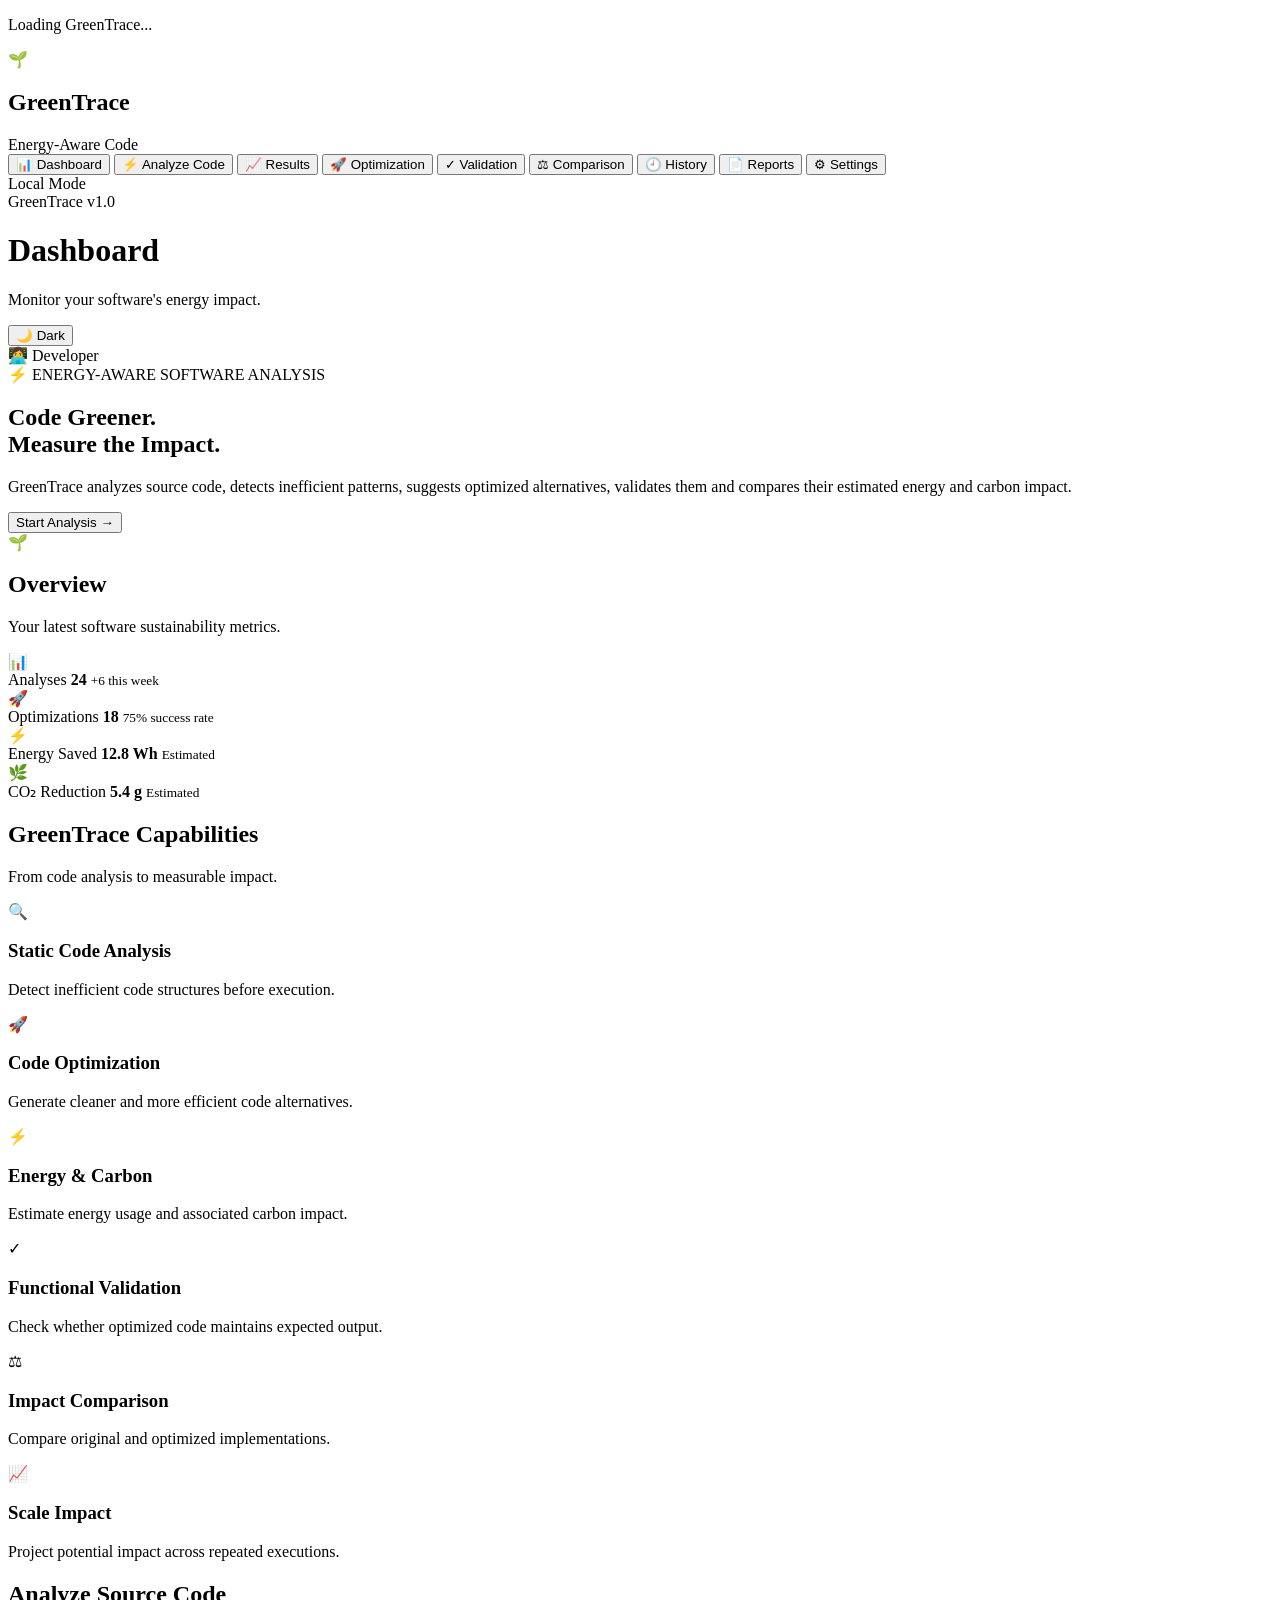
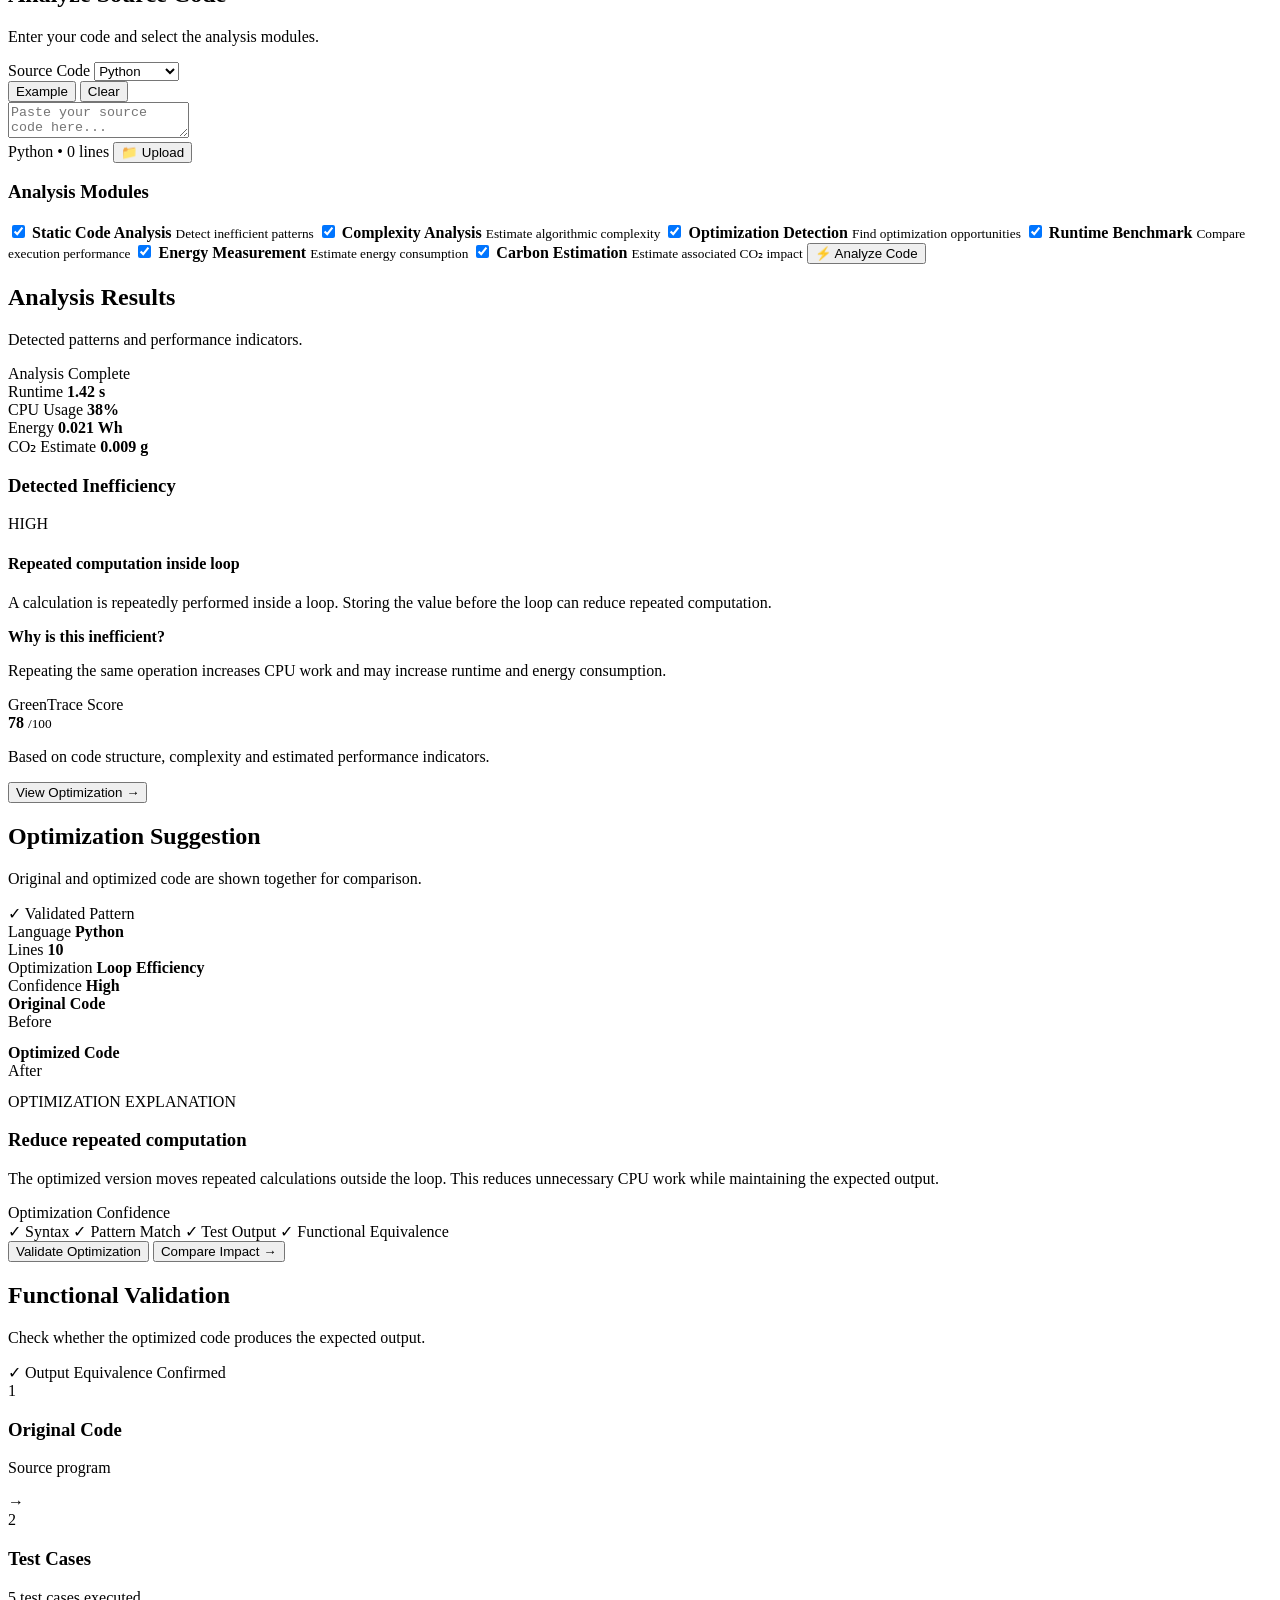
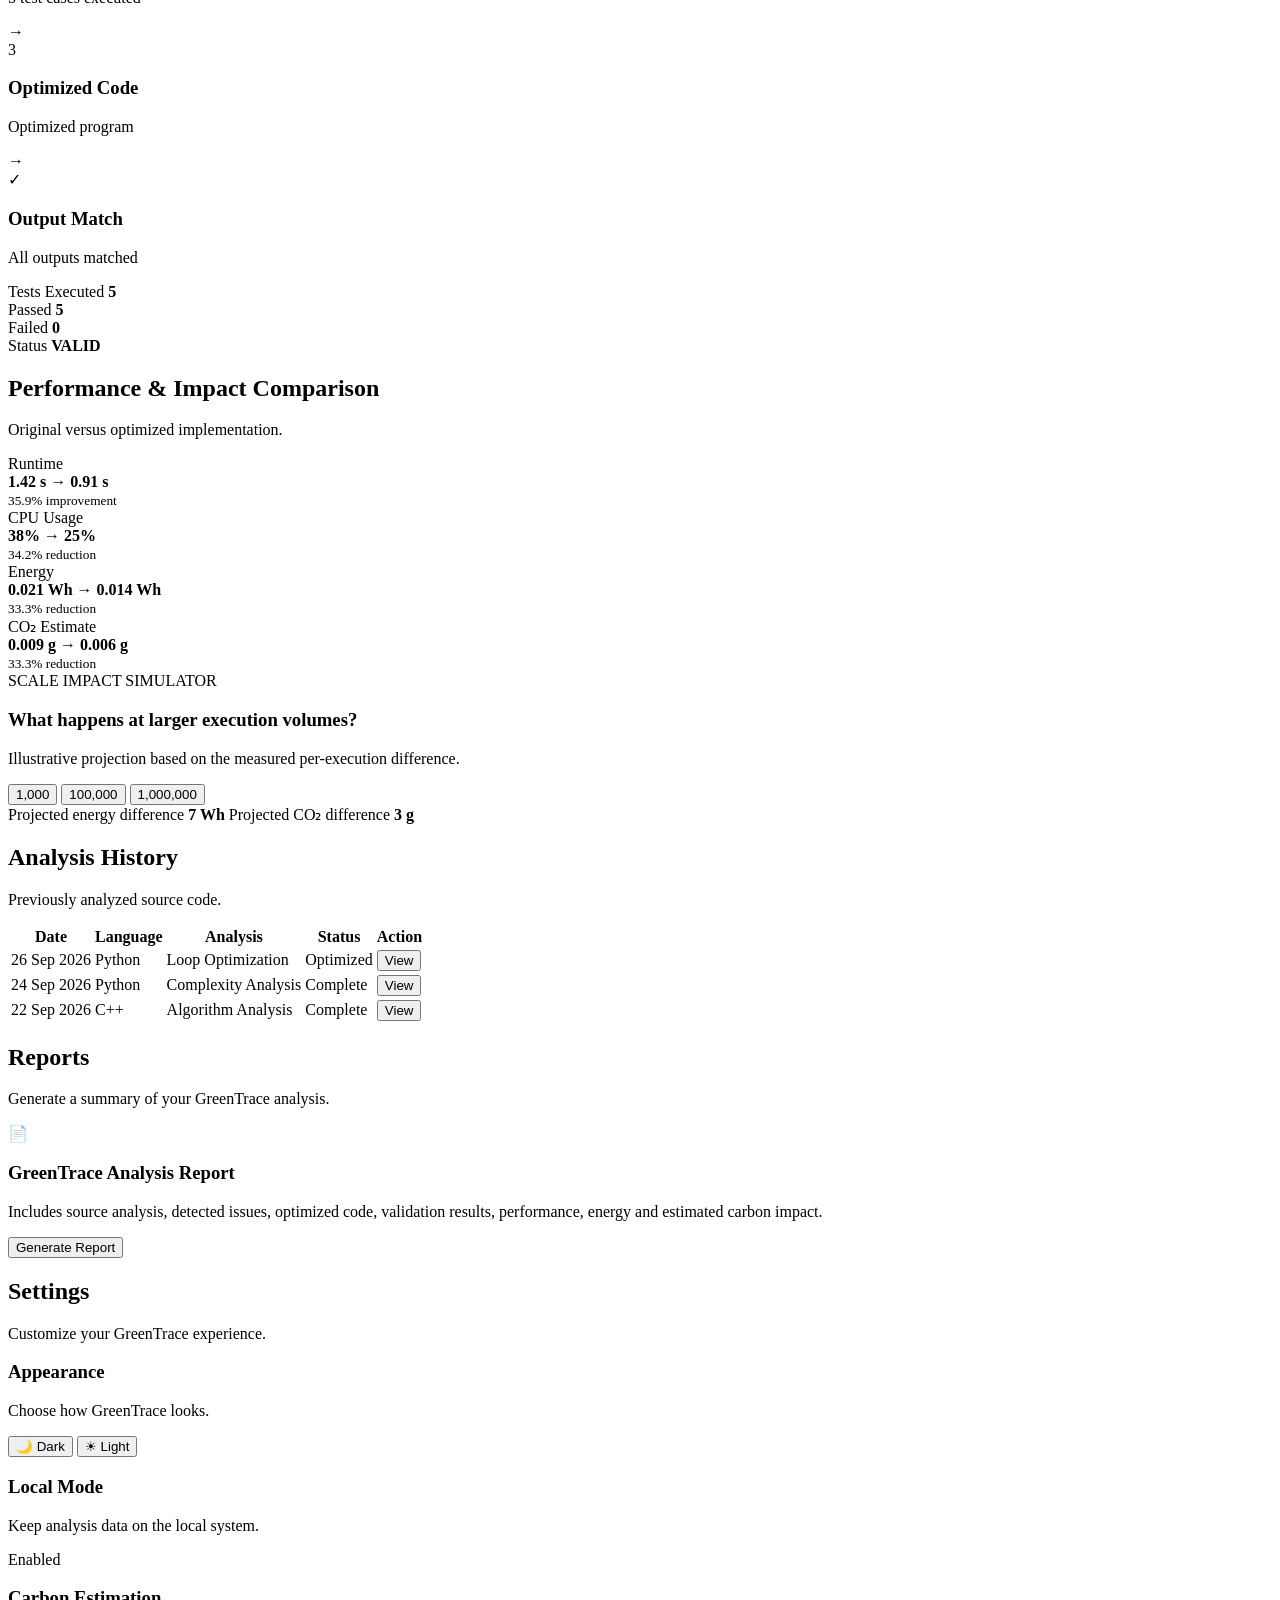
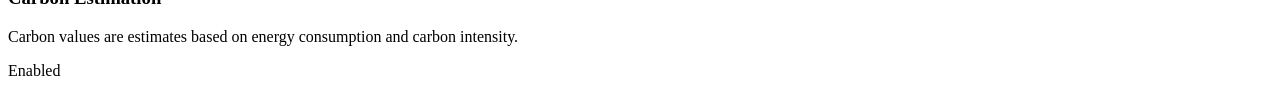
==== index.html @ aa43cb38 "Add files via upload" ====
<!DOCTYPE html>
<html lang="en">
<head>
    <meta charset="UTF-8">
    <meta name="viewport" content="width=device-width, initial-scale=1.0">

    <title>GreenTrace - Energy-Aware Code Optimization</title>

    <link rel="stylesheet" href="style.css">
</head>

<body>

<!-- =====================================================
     SPLASH SCREEN
===================================================== -->

<div id="splashScreen" class="splash-screen">

    <div class="splash-overlay"></div>

    <div class="splash-content">

        <div class="splash-loader"></div>

        <p class="splash-loading">
            Loading GreenTrace...
        </p>

    </div>

</div>


<!-- =====================================================
     MAIN APPLICATION
===================================================== -->

<div id="mainApp" class="main-app">


    <!-- =================================================
         SIDEBAR
    ================================================== -->

    <aside class="sidebar">

        <div class="brand">

            <div class="brand-icon">
                🌱
            </div>

            <div>
                <h2>GreenTrace</h2>
                <span>Energy-Aware Code</span>
            </div>

        </div>


        <nav class="sidebar-nav">

            <button class="nav-item active"
                    onclick="showPage('dashboard', this)">

                <span>📊</span>
                <span>Dashboard</span>

            </button>


            <button class="nav-item"
                    onclick="showPage('analyze', this)">

                <span>⚡</span>
                <span>Analyze Code</span>

            </button>


            <button class="nav-item"
                    onclick="showPage('results', this)">

                <span>📈</span>
                <span>Results</span>

            </button>


            <button class="nav-item"
                    onclick="showPage('optimization', this)">

                <span>🚀</span>
                <span>Optimization</span>

            </button>


            <button class="nav-item"
                    onclick="showPage('validation', this)">

                <span>✓</span>
                <span>Validation</span>

            </button>


            <button class="nav-item"
                    onclick="showPage('comparison', this)">

                <span>⚖</span>
                <span>Comparison</span>

            </button>


            <button class="nav-item"
                    onclick="showPage('history', this)">

                <span>🕘</span>
                <span>History</span>

            </button>


            <button class="nav-item"
                    onclick="showPage('reports', this)">

                <span>📄</span>
                <span>Reports</span>

            </button>


            <button class="nav-item"
                    onclick="showPage('settings', this)">

                <span>⚙</span>
                <span>Settings</span>

            </button>

        </nav>


        <div class="sidebar-bottom">

            <div class="local-mode">
                <span class="status-dot"></span>
                Local Mode
            </div>

            <div class="version">
                GreenTrace v1.0
            </div>

        </div>

    </aside>



    <!-- =================================================
         MAIN CONTENT
    ================================================== -->

    <main class="main-content">


        <!-- TOP BAR -->

        <header class="topbar">

            <div>

                <h1 id="pageTitle">
                    Dashboard
                </h1>

                <p id="pageSubtitle">
                    Monitor your software's energy impact.
                </p>

            </div>


            <div class="topbar-actions">

                <button class="theme-button"
                        onclick="toggleTheme()"
                        id="themeButton">

                    🌙 Dark

                </button>


                <div class="user-badge">
                    👩‍💻 Developer
                </div>

            </div>

        </header>



        <!-- =================================================
             DASHBOARD
        ================================================== -->

        <section id="dashboard" class="page active-page">

            <div class="hero-card">

                <div>

                    <span class="hero-tag">
                        ⚡ ENERGY-AWARE SOFTWARE ANALYSIS
                    </span>

                    <h2>
                        Code Greener.<br>
                        Measure the Impact.
                    </h2>

                    <p>
                        GreenTrace analyzes source code, detects inefficient
                        patterns, suggests optimized alternatives, validates
                        them and compares their estimated energy and carbon impact.
                    </p>

                    <button class="primary-button"
                            onclick="showPageByName('analyze')">

                        Start Analysis →

                    </button>

                </div>


                <div class="hero-symbol">
                    🌱
                </div>

            </div>



            <!-- METRICS -->

            <div class="section-heading">

                <div>
                    <h2>Overview</h2>
                    <p>Your latest software sustainability metrics.</p>
                </div>

            </div>


            <div class="metric-grid">

                <div class="metric-card">

                    <div class="metric-icon">📊</div>

                    <span>Analyses</span>

                    <strong>24</strong>

                    <small>+6 this week</small>

                </div>


                <div class="metric-card">

                    <div class="metric-icon">🚀</div>

                    <span>Optimizations</span>

                    <strong>18</strong>

                    <small>75% success rate</small>

                </div>


                <div class="metric-card">

                    <div class="metric-icon">⚡</div>

                    <span>Energy Saved</span>

                    <strong>12.8 Wh</strong>

                    <small>Estimated</small>

                </div>


                <div class="metric-card">

                    <div class="metric-icon">🌿</div>

                    <span>CO₂ Reduction</span>

                    <strong>5.4 g</strong>

                    <small>Estimated</small>

                </div>

            </div>



            <!-- FEATURE CARDS -->

            <div class="section-heading">

                <div>
                    <h2>GreenTrace Capabilities</h2>
                    <p>From code analysis to measurable impact.</p>
                </div>

            </div>


            <div class="feature-grid">

                <div class="feature-card"
                     onclick="showPageByName('analyze')">

                    <div class="feature-icon">🔍</div>

                    <h3>Static Code Analysis</h3>

                    <p>
                        Detect inefficient code structures before execution.
                    </p>

                </div>


                <div class="feature-card">

                    <div class="feature-icon">🚀</div>

                    <h3>Code Optimization</h3>

                    <p>
                        Generate cleaner and more efficient code alternatives.
                    </p>

                </div>


                <div class="feature-card">

                    <div class="feature-icon">⚡</div>

                    <h3>Energy & Carbon</h3>

                    <p>
                        Estimate energy usage and associated carbon impact.
                    </p>

                </div>


                <div class="feature-card">

                    <div class="feature-icon">✓</div>

                    <h3>Functional Validation</h3>

                    <p>
                        Check whether optimized code maintains expected output.
                    </p>

                </div>


                <div class="feature-card">

                    <div class="feature-icon">⚖</div>

                    <h3>Impact Comparison</h3>

                    <p>
                        Compare original and optimized implementations.
                    </p>

                </div>


                <div class="feature-card">

                    <div class="feature-icon">📈</div>

                    <h3>Scale Impact</h3>

                    <p>
                        Project potential impact across repeated executions.
                    </p>

                </div>

            </div>

        </section>



        <!-- =================================================
             ANALYZE CODE
        ================================================== -->

        <section id="analyze" class="page">

            <div class="page-header">

                <div>

                    <h2>Analyze Source Code</h2>

                    <p>
                        Enter your code and select the analysis modules.
                    </p>

                </div>

            </div>


            <div class="analysis-layout">

                <div class="editor-card">

                    <div class="editor-header">

                        <div>

                            <span>Source Code</span>

                            <select id="languageSelect"
                                    onchange="changeLanguage()">

                                <option value="python">
                                    Python
                                </option>

                                <option value="cpp">
                                    C++
                                </option>

                                <option value="javascript">
                                    JavaScript
                                </option>

                            </select>

                        </div>


                        <div class="editor-actions">

                            <button onclick="loadExampleCode()">
                                Example
                            </button>

                            <button onclick="clearEditor()">
                                Clear
                            </button>

                        </div>

                    </div>


                    <textarea id="codeInput"
                              spellcheck="false"
                              placeholder="Paste your source code here..."></textarea>


                    <div class="editor-footer">

                        <span id="codeInfo">
                            Python • 0 lines
                        </span>

                        <button onclick="uploadCode()">
                            📁 Upload
                        </button>

                        <input type="file"
                               id="codeFile"
                               hidden
                               accept=".py,.cpp,.js,.txt"
                               onchange="handleFileUpload(event)">

                    </div>

                </div>



                <!-- ANALYSIS OPTIONS -->

                <div class="options-card">

                    <h3>Analysis Modules</h3>

                    <label class="check-row">

                        <input type="checkbox"
                               checked
                               id="staticCheck">

                        <span>
                            <strong>Static Code Analysis</strong>
                            <small>Detect inefficient patterns</small>
                        </span>

                    </label>


                    <label class="check-row">

                        <input type="checkbox"
                               checked
                               id="complexityCheck">

                        <span>
                            <strong>Complexity Analysis</strong>
                            <small>Estimate algorithmic complexity</small>
                        </span>

                    </label>


                    <label class="check-row">

                        <input type="checkbox"
                               checked
                               id="optimizationCheck">

                        <span>
                            <strong>Optimization Detection</strong>
                            <small>Find optimization opportunities</small>
                        </span>

                    </label>


                    <label class="check-row">

                        <input type="checkbox"
                               checked
                               id="benchmarkCheck">

                        <span>
                            <strong>Runtime Benchmark</strong>
                            <small>Compare execution performance</small>
                        </span>

                    </label>


                    <label class="check-row">

                        <input type="checkbox"
                               checked
                               id="energyCheck">

                        <span>
                            <strong>Energy Measurement</strong>
                            <small>Estimate energy consumption</small>
                        </span>

                    </label>


                    <label class="check-row">

                        <input type="checkbox"
                               checked
                               id="carbonCheck">

                        <span>
                            <strong>Carbon Estimation</strong>
                            <small>Estimate associated CO₂ impact</small>
                        </span>

                    </label>


                    <button class="analyze-button"
                            onclick="runAnalysis()">

                        ⚡ Analyze Code

                    </button>

                </div>

            </div>

        </section>



        <!-- =================================================
             RESULTS
        ================================================== -->

        <section id="results" class="page">

            <div class="page-header">

                <div>

                    <h2>Analysis Results</h2>

                    <p>
                        Detected patterns and performance indicators.
                    </p>

                </div>

                <span class="success-badge">
                    Analysis Complete
                </span>

            </div>


            <div class="result-metrics">

                <div class="result-card">
                    <span>Runtime</span>
                    <strong id="runtimeResult">1.42 s</strong>
                </div>

                <div class="result-card">
                    <span>CPU Usage</span>
                    <strong id="cpuResult">38%</strong>
                </div>

                <div class="result-card">
                    <span>Energy</span>
                    <strong id="energyResult">0.021 Wh</strong>
                </div>

                <div class="result-card">
                    <span>CO₂ Estimate</span>
                    <strong id="carbonResult">0.009 g</strong>
                </div>

            </div>


            <div class="result-grid">

                <div class="issue-card">

                    <div class="card-title">

                        <h3>Detected Inefficiency</h3>

                        <span class="severity high">
                            HIGH

                        </span>

                    </div>


                    <h4>Repeated computation inside loop</h4>

                    <p>
                        A calculation is repeatedly performed inside a loop.
                        Storing the value before the loop can reduce repeated
                        computation.
                    </p>


                    <div class="explanation">

                        <strong>Why is this inefficient?</strong>

                        <p>
                            Repeating the same operation increases CPU work
                            and may increase runtime and energy consumption.
                        </p>

                    </div>

                </div>



                <div class="score-card">

                    <span>GreenTrace Score</span>

                    <div class="score-circle">
                        <strong>78</strong>
                        <small>/100</small>
                    </div>

                    <p>
                        Based on code structure, complexity and estimated
                        performance indicators.
                    </p>

                </div>

            </div>


            <div class="button-row">

                <button class="primary-button"
                        onclick="showPageByName('optimization')">

                    View Optimization →

                </button>

            </div>

        </section>



        <!-- =================================================
             OPTIMIZATION
        ================================================== -->

        <section id="optimization" class="page">

            <div class="page-header">

                <div>

                    <h2>Optimization Suggestion</h2>

                    <p>
                        Original and optimized code are shown together for comparison.
                    </p>

                </div>

                <span class="validated-badge">
                    ✓ Validated Pattern
                </span>

            </div>


            <!-- CODE INFO -->

            <div class="code-info-bar">

                <div>

                    <span>Language</span>
                    <strong id="optimizationLanguage">
                        Python
                    </strong>

                </div>


                <div>

                    <span>Lines</span>
                    <strong id="originalLineCount">
                        10
                    </strong>

                </div>


                <div>

                    <span>Optimization</span>
                    <strong>
                        Loop Efficiency
                    </strong>

                </div>


                <div>

                    <span>Confidence</span>
                    <strong class="green-text">
                        High
                    </strong>

                </div>

            </div>



            <!-- SIDE BY SIDE CODE -->

            <div class="code-comparison">

                <!-- ORIGINAL -->

                <div class="code-panel">

                    <div class="code-panel-header">

                        <div>

                            <span class="code-dot original-dot"></span>

                            <strong>Original Code</strong>

                        </div>

                        <span class="code-label">
                            Before
                        </span>

                    </div>


                    <div class="code-wrapper">

                        <div class="line-numbers"
                             id="originalNumbers"></div>

                        <pre id="originalCode"
                             class="code-display"></pre>

                    </div>

                </div>



                <!-- OPTIMIZED -->

                <div class="code-panel optimized-panel">

                    <div class="code-panel-header">

                        <div>

                            <span class="code-dot optimized-dot"></span>

                            <strong>Optimized Code</strong>

                        </div>

                        <span class="code-label optimized-label">
                            After
                        </span>

                    </div>


                    <div class="code-wrapper">

                        <div class="line-numbers"
                             id="optimizedNumbers"></div>

                        <pre id="optimizedCode"
                             class="code-display"></pre>

                    </div>

                </div>

            </div>



            <!-- EXPLANATION -->

            <div class="optimization-explanation">

                <div>

                    <span class="small-label">
                        OPTIMIZATION EXPLANATION
                    </span>

                    <h3>
                        Reduce repeated computation
                    </h3>

                    <p>
                        The optimized version moves repeated calculations
                        outside the loop. This reduces unnecessary CPU work
                        while maintaining the expected output.
                    </p>

                </div>


                <div class="confidence-box">

                    <span>Optimization Confidence</span>

                    <div class="confidence-items">

                        <span>✓ Syntax</span>
                        <span>✓ Pattern Match</span>
                        <span>✓ Test Output</span>
                        <span>✓ Functional Equivalence</span>

                    </div>

                </div>

            </div>


            <div class="button-row">

                <button class="secondary-button"
                        onclick="showPageByName('validation')">

                    Validate Optimization

                </button>


                <button class="primary-button"
                        onclick="showPageByName('comparison')">

                    Compare Impact →

                </button>

            </div>

        </section>



        <!-- =================================================
             VALIDATION
        ================================================== -->

        <section id="validation" class="page">

            <div class="page-header">

                <div>

                    <h2>Functional Validation</h2>

                    <p>
                        Check whether the optimized code produces the expected output.
                    </p>

                </div>

                <span class="success-badge">
                    ✓ Output Equivalence Confirmed
                </span>

            </div>


            <div class="validation-flow">

                <div class="validation-step">

                    <div class="step-number">1</div>

                    <h3>Original Code</h3>

                    <p>
                        Source program
                    </p>

                </div>


                <div class="flow-arrow">→</div>


                <div class="validation-step">

                    <div class="step-number">2</div>

                    <h3>Test Cases</h3>

                    <p>
                        5 test cases executed
                    </p>

                </div>


                <div class="flow-arrow">→</div>


                <div class="validation-step">

                    <div class="step-number">3</div>

                    <h3>Optimized Code</h3>

                    <p>
                        Optimized program
                    </p>

                </div>


                <div class="flow-arrow">→</div>


                <div class="validation-step success-step">

                    <div class="step-number">✓</div>

                    <h3>Output Match</h3>

                    <p>
                        All outputs matched
                    </p>

                </div>

            </div>


            <div class="validation-summary">

                <div>
                    <span>Tests Executed</span>
                    <strong>5</strong>
                </div>

                <div>
                    <span>Passed</span>
                    <strong class="green-text">5</strong>
                </div>

                <div>
                    <span>Failed</span>
                    <strong>0</strong>
                </div>

                <div>
                    <span>Status</span>
                    <strong class="green-text">VALID</strong>
                </div>

            </div>

        </section>



        <!-- =================================================
             COMPARISON
        ================================================== -->

        <section id="comparison" class="page">

            <div class="page-header">

                <div>

                    <h2>Performance & Impact Comparison</h2>

                    <p>
                        Original versus optimized implementation.
                    </p>

                </div>

            </div>


            <div class="comparison-grid">

                <div class="comparison-card">

                    <span>Runtime</span>

                    <div class="comparison-values">

                        <strong>1.42 s</strong>

                        <span>→</span>

                        <strong class="green-text">
                            0.91 s
                        </strong>

                    </div>

                    <small>
                        35.9% improvement
                    </small>

                </div>


                <div class="comparison-card">

                    <span>CPU Usage</span>

                    <div class="comparison-values">

                        <strong>38%</strong>

                        <span>→</span>

                        <strong class="green-text">
                            25%
                        </strong>

                    </div>

                    <small>
                        34.2% reduction
                    </small>

                </div>


                <div class="comparison-card">

                    <span>Energy</span>

                    <div class="comparison-values">

                        <strong>0.021 Wh</strong>

                        <span>→</span>

                        <strong class="green-text">
                            0.014 Wh
                        </strong>

                    </div>

                    <small>
                        33.3% reduction
                    </small>

                </div>


                <div class="comparison-card">

                    <span>CO₂ Estimate</span>

                    <div class="comparison-values">

                        <strong>0.009 g</strong>

                        <span>→</span>

                        <strong class="green-text">
                            0.006 g
                        </strong>

                    </div>

                    <small>
                        33.3% reduction
                    </small>

                </div>

            </div>



            <!-- SCALE IMPACT -->

            <div class="scale-card">

                <div>

                    <span class="small-label">
                        SCALE IMPACT SIMULATOR
                    </span>

                    <h3>
                        What happens at larger execution volumes?
                    </h3>

                    <p>
                        Illustrative projection based on the measured
                        per-execution difference.
                    </p>

                </div>


                <div class="scale-options">

                    <button onclick="updateScale(1000)">
                        1,000
                    </button>

                    <button onclick="updateScale(100000)">
                        100,000
                    </button>

                    <button onclick="updateScale(1000000)">
                        1,000,000
                    </button>

                </div>


                <div class="scale-result">

                    <span>
                        Projected energy difference
                    </span>

                    <strong id="scaleEnergy">
                        7 Wh
                    </strong>

                    <span>
                        Projected CO₂ difference
                    </span>

                    <strong id="scaleCarbon">
                        3 g
                    </strong>

                </div>

            </div>

        </section>



        <!-- =================================================
             HISTORY
        ================================================== -->

        <section id="history" class="page">

            <div class="page-header">

                <div>

                    <h2>Analysis History</h2>

                    <p>
                        Previously analyzed source code.
                    </p>

                </div>

            </div>


            <div class="table-card">

                <table>

                    <thead>

                        <tr>

                            <th>Date</th>
                            <th>Language</th>
                            <th>Analysis</th>
                            <th>Status</th>
                            <th>Action</th>

                        </tr>

                    </thead>


                    <tbody>

                        <tr>

                            <td>26 Sep 2026</td>
                            <td>Python</td>
                            <td>Loop Optimization</td>

                            <td>
                                <span class="table-status">
                                    Optimized
                                </span>
                            </td>

                            <td>
                                <button onclick="showPageByName('comparison')">
                                    View
                                </button>
                            </td>

                        </tr>


                        <tr>

                            <td>24 Sep 2026</td>
                            <td>Python</td>
                            <td>Complexity Analysis</td>

                            <td>
                                <span class="table-status">
                                    Complete
                                </span>
                            </td>

                            <td>
                                <button onclick="showPageByName('results')">
                                    View
                                </button>
                            </td>

                        </tr>


                        <tr>

                            <td>22 Sep 2026</td>
                            <td>C++</td>
                            <td>Algorithm Analysis</td>

                            <td>
                                <span class="table-status">
                                    Complete
                                </span>
                            </td>

                            <td>
                                <button onclick="showPageByName('results')">
                                    View
                                </button>
                            </td>

                        </tr>

                    </tbody>

                </table>

            </div>

        </section>



        <!-- =================================================
             REPORTS
        ================================================== -->

        <section id="reports" class="page">

            <div class="page-header">

                <div>

                    <h2>Reports</h2>

                    <p>
                        Generate a summary of your GreenTrace analysis.
                    </p>

                </div>

            </div>


            <div class="report-card">

                <div class="report-icon">
                    📄
                </div>

                <div>

                    <h3>
                        GreenTrace Analysis Report
                    </h3>

                    <p>
                        Includes source analysis, detected issues,
                        optimized code, validation results, performance,
                        energy and estimated carbon impact.
                    </p>

                </div>


                <button class="primary-button"
                        onclick="generateReport()">

                    Generate Report

                </button>

            </div>

        </section>



        <!-- =================================================
             SETTINGS
        ================================================== -->

        <section id="settings" class="page">

            <div class="page-header">

                <div>

                    <h2>Settings</h2>

                    <p>
                        Customize your GreenTrace experience.
                    </p>

                </div>

            </div>


            <div class="settings-card">

                <div class="setting-row">

                    <div>

                        <h3>Appearance</h3>

                        <p>
                            Choose how GreenTrace looks.
                        </p>

                    </div>


                    <div class="theme-selector">

                        <button id="darkModeButton"
                                onclick="setTheme('dark')">

                            🌙 Dark

                        </button>


                        <button id="lightModeButton"
                                onclick="setTheme('light')">

                            ☀ Light

                        </button>

                    </div>

                </div>


                <div class="setting-row">

                    <div>

                        <h3>Local Mode</h3>

                        <p>
                            Keep analysis data on the local system.
                        </p>

                    </div>

                    <span class="enabled-badge">
                        Enabled
                    </span>

                </div>


                <div class="setting-row">

                    <div>

                        <h3>Carbon Estimation</h3>

                        <p>
                            Carbon values are estimates based on energy
                            consumption and carbon intensity.
                        </p>

                    </div>

                    <span class="enabled-badge">
                        Enabled
                    </span>

                </div>

            </div>

        </section>


    </main>

</div>



<!-- =====================================================
     JAVASCRIPT
===================================================== -->

<script src="script.js"></script>

</body>
</html>
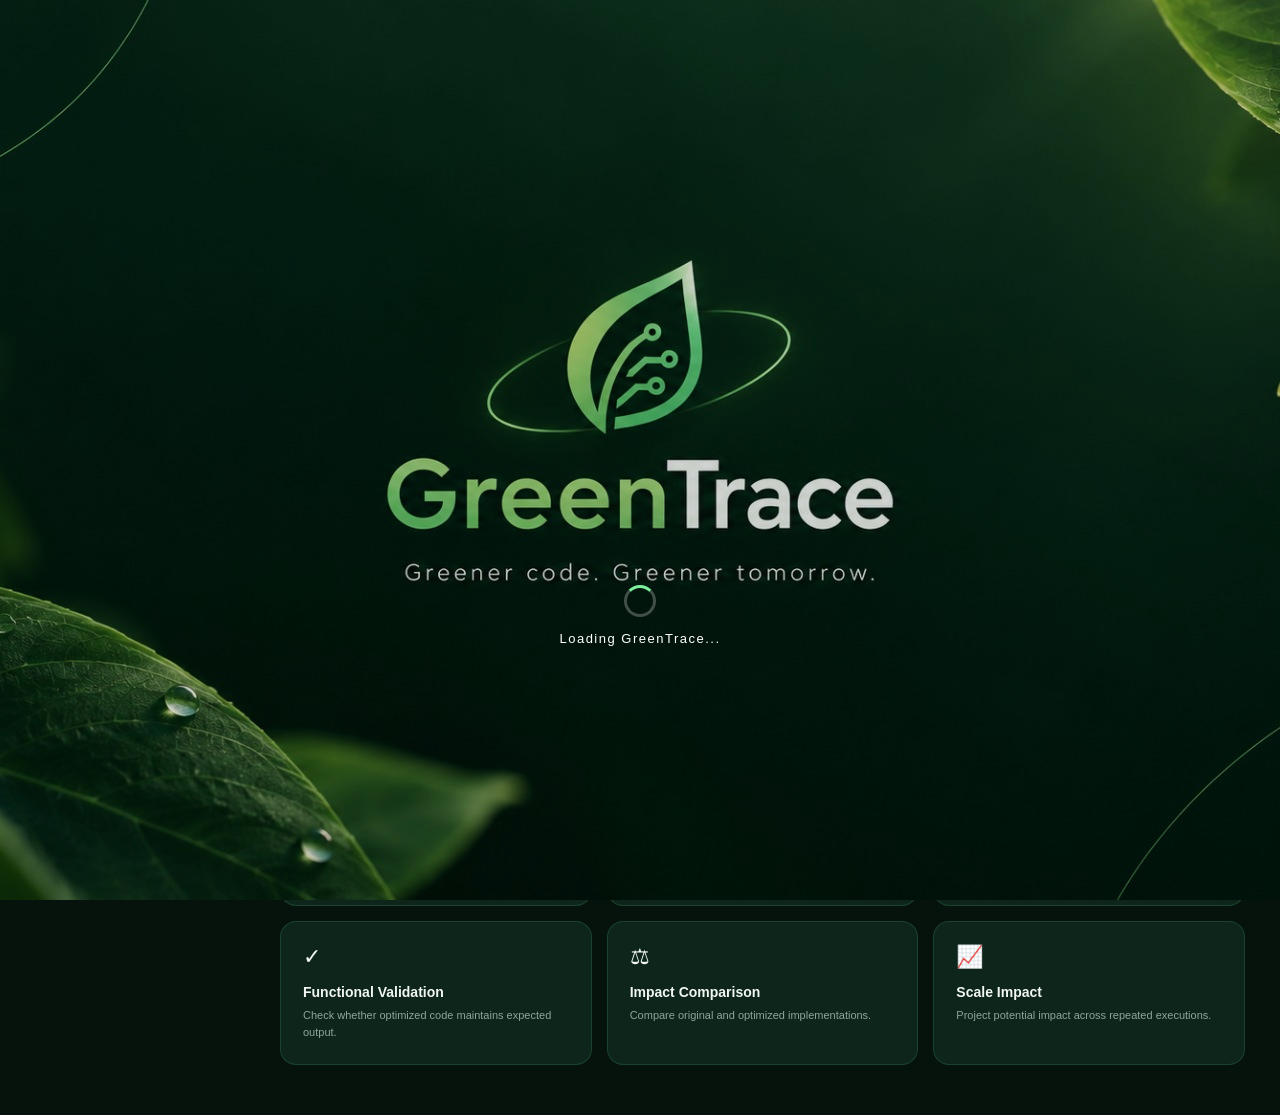
==== commit 5c2073ac: "Update print statement from 'Hello' to 'Goodbye'" ====
--- a/index.html
+++ b/index.html
@@ -264,54 +264,31 @@
             <div class="metric-grid">
 
                 <div class="metric-card">
-
                     <div class="metric-icon">📊</div>
-
                     <span>Analyses</span>
-
-                    <strong>24</strong>
-
-                    <small>+6 this week</small>
-
-                </div>
-
+                    <strong id="statAnalyses">0</strong>
+                    <small id="statAnalysesNote">No analyses yet</small>
+                </div>
 
                 <div class="metric-card">
-
                     <div class="metric-icon">🚀</div>
-
                     <span>Optimizations</span>
-
-                    <strong>18</strong>
-
-                    <small>75% success rate</small>
-
-                </div>
-
+                    <strong id="statOptimizations">0</strong>
+                    <small id="statOptNote">No optimizations yet</small>
+                </div>
 
                 <div class="metric-card">
-
                     <div class="metric-icon">⚡</div>
-
                     <span>Energy Saved</span>
-
-                    <strong>12.8 Wh</strong>
-
+                    <strong id="statEnergy">0 Wh</strong>
                     <small>Estimated</small>
-
-                </div>
-
+                </div>
 
                 <div class="metric-card">
-
                     <div class="metric-icon">🌿</div>
-
                     <span>CO₂ Reduction</span>
-
-                    <strong>5.4 g</strong>
-
+                    <strong id="statCarbon">0 g</strong>
                     <small>Estimated</small>
-
                 </div>
 
             </div>
@@ -485,6 +462,17 @@
                     <textarea id="codeInput"
                               spellcheck="false"
                               placeholder="Paste your source code here..."></textarea>
+
+
+                    <div class="test-box">
+                        <label for="testInput">
+                            Test cases
+                            <small>(optional, one Python expression per line, e.g. find_pairs([1, 2, 3], 4))</small>
+                        </label>
+                        <textarea id="testInput"
+                                  spellcheck="false"
+                                  placeholder="find_pairs([1, 2, 3, 4], 5)"></textarea>
+                    </div>
 
 
                     <div class="editor-footer">
@@ -643,22 +631,22 @@
 
                 <div class="result-card">
                     <span>Runtime</span>
-                    <strong id="runtimeResult">1.42 s</strong>
+                    <strong id="runtimeResult">—</strong>
                 </div>
 
                 <div class="result-card">
-                    <span>CPU Usage</span>
-                    <strong id="cpuResult">38%</strong>
+                    <span>CPU Time</span>
+                    <strong id="cpuResult">—</strong>
                 </div>
 
                 <div class="result-card">
                     <span>Energy</span>
-                    <strong id="energyResult">0.021 Wh</strong>
+                    <strong id="energyResult">—</strong>
                 </div>
 
                 <div class="result-card">
                     <span>CO₂ Estimate</span>
-                    <strong id="carbonResult">0.009 g</strong>
+                    <strong id="carbonResult">—</strong>
                 </div>
 
             </div>
@@ -669,39 +657,15 @@
                 <div class="issue-card">
 
                     <div class="card-title">
-
-                        <h3>Detected Inefficiency</h3>
-
-                        <span class="severity high">
-                            HIGH
-
-                        </span>
-
-                    </div>
-
-
-                    <h4>Repeated computation inside loop</h4>
-
-                    <p>
-                        A calculation is repeatedly performed inside a loop.
-                        Storing the value before the loop can reduce repeated
-                        computation.
-                    </p>
-
-
-                    <div class="explanation">
-
-                        <strong>Why is this inefficient?</strong>
-
-                        <p>
-                            Repeating the same operation increases CPU work
-                            and may increase runtime and energy consumption.
-                        </p>
-
-                    </div>
-
-                </div>
-
+                        <h3>Detected Inefficiencies</h3>
+                        <span class="severity none" id="severityTag">—</span>
+                    </div>
+
+                    <div id="issueList">
+                        <p class="empty-note">Run an analysis to see detected patterns.</p>
+                    </div>
+
+                </div>
 
 
                 <div class="score-card">
@@ -709,11 +673,11 @@
                     <span>GreenTrace Score</span>
 
                     <div class="score-circle">
-                        <strong>78</strong>
+                        <strong id="scoreValue">—</strong>
                         <small>/100</small>
                     </div>
 
-                    <p>
+                    <p id="scoreNote">
                         Based on code structure, complexity and estimated
                         performance indicators.
                     </p>
@@ -756,9 +720,7 @@
 
                 </div>
 
-                <span class="validated-badge">
-                    ✓ Validated Pattern
-                </span>
+                <span class="validated-badge" id="optBadge">Waiting for analysis</span>
 
             </div>
 
@@ -768,42 +730,23 @@
             <div class="code-info-bar">
 
                 <div>
-
                     <span>Language</span>
-                    <strong id="optimizationLanguage">
-                        Python
-                    </strong>
-
-                </div>
-
-
-                <div>
-
+                    <strong id="optimizationLanguage">Python</strong>
+                </div>
+
+                <div>
                     <span>Lines</span>
-                    <strong id="originalLineCount">
-                        10
-                    </strong>
-
-                </div>
-
-
-                <div>
-
+                    <strong id="originalLineCount">0</strong>
+                </div>
+
+                <div>
                     <span>Optimization</span>
-                    <strong>
-                        Loop Efficiency
-                    </strong>
-
-                </div>
-
-
-                <div>
-
+                    <strong id="optName">—</strong>
+                </div>
+
+                <div>
                     <span>Confidence</span>
-                    <strong class="green-text">
-                        High
-                    </strong>
-
+                    <strong class="green-text" id="optConfidence">—</strong>
                 </div>
 
             </div>
@@ -891,37 +834,21 @@
             <div class="optimization-explanation">
 
                 <div>
-
-                    <span class="small-label">
-                        OPTIMIZATION EXPLANATION
-                    </span>
-
-                    <h3>
-                        Reduce repeated computation
-                    </h3>
-
-                    <p>
-                        The optimized version moves repeated calculations
-                        outside the loop. This reduces unnecessary CPU work
-                        while maintaining the expected output.
-                    </p>
-
-                </div>
-
+                    <span class="small-label">OPTIMIZATION EXPLANATION</span>
+                    <h3 id="optTitle">No analysis yet</h3>
+                    <p id="optText">
+                        Run an analysis to see the suggested optimization and why it helps.
+                    </p>
+                </div>
 
                 <div class="confidence-box">
-
                     <span>Optimization Confidence</span>
-
                     <div class="confidence-items">
-
-                        <span>✓ Syntax</span>
-                        <span>✓ Pattern Match</span>
-                        <span>✓ Test Output</span>
-                        <span>✓ Functional Equivalence</span>
-
-                    </div>
-
+                        <span id="chkSyntax">– Syntax</span>
+                        <span id="chkPattern">– Pattern Match</span>
+                        <span id="chkTests">– Test Output</span>
+                        <span id="chkEquiv">– Functional Equivalence</span>
+                    </div>
                 </div>
 
             </div>
@@ -968,9 +895,7 @@
 
                 </div>
 
-                <span class="success-badge">
-                    ✓ Output Equivalence Confirmed
-                </span>
+                <span class="success-badge" id="valBadge">Waiting for analysis</span>
 
             </div>
 
@@ -978,63 +903,33 @@
             <div class="validation-flow">
 
                 <div class="validation-step">
-
                     <div class="step-number">1</div>
-
                     <h3>Original Code</h3>
-
-                    <p>
-                        Source program
-                    </p>
-
-                </div>
-
+                    <p>Source program</p>
+                </div>
 
                 <div class="flow-arrow">→</div>
 
-
                 <div class="validation-step">
-
                     <div class="step-number">2</div>
-
                     <h3>Test Cases</h3>
-
-                    <p>
-                        5 test cases executed
-                    </p>
-
-                </div>
-
+                    <p id="valTestsText">Not run yet</p>
+                </div>
 
                 <div class="flow-arrow">→</div>
 
-
                 <div class="validation-step">
-
                     <div class="step-number">3</div>
-
                     <h3>Optimized Code</h3>
-
-                    <p>
-                        Optimized program
-                    </p>
-
-                </div>
-
+                    <p>Optimized program</p>
+                </div>
 
                 <div class="flow-arrow">→</div>
 
-
-                <div class="validation-step success-step">
-
-                    <div class="step-number">✓</div>
-
+                <div class="validation-step" id="valMatchStep">
+                    <div class="step-number" id="valMatchIcon">?</div>
                     <h3>Output Match</h3>
-
-                    <p>
-                        All outputs matched
-                    </p>
-
+                    <p id="valMatchText">Waiting for analysis</p>
                 </div>
 
             </div>
@@ -1044,24 +939,41 @@
 
                 <div>
                     <span>Tests Executed</span>
-                    <strong>5</strong>
+                    <strong id="valTotal">—</strong>
                 </div>
 
                 <div>
                     <span>Passed</span>
-                    <strong class="green-text">5</strong>
+                    <strong class="green-text" id="valPassed">—</strong>
                 </div>
 
                 <div>
                     <span>Failed</span>
-                    <strong>0</strong>
+                    <strong id="valFailed">—</strong>
                 </div>
 
                 <div>
                     <span>Status</span>
-                    <strong class="green-text">VALID</strong>
-                </div>
-
+                    <strong id="valStatus">—</strong>
+                </div>
+
+            </div>
+
+
+            <div class="table-card validation-table">
+                <table>
+                    <thead>
+                        <tr>
+                            <th>Test</th>
+                            <th>Original output</th>
+                            <th>Optimized output</th>
+                            <th>Result</th>
+                        </tr>
+                    </thead>
+                    <tbody id="valRows">
+                        <tr><td colspan="4">Run an analysis to see test results.</td></tr>
+                    </tbody>
+                </table>
             </div>
 
         </section>
@@ -1096,43 +1008,27 @@
                     <span>Runtime</span>
 
                     <div class="comparison-values">
-
-                        <strong>1.42 s</strong>
-
+                        <strong id="cmpRuntimeOld">—</strong>
                         <span>→</span>
-
-                        <strong class="green-text">
-                            0.91 s
-                        </strong>
-
-                    </div>
-
-                    <small>
-                        35.9% improvement
-                    </small>
+                        <strong class="green-text" id="cmpRuntimeNew">—</strong>
+                    </div>
+
+                    <small id="cmpRuntimeNote">—</small>
 
                 </div>
 
 
                 <div class="comparison-card">
 
-                    <span>CPU Usage</span>
+                    <span>CPU Time</span>
 
                     <div class="comparison-values">
-
-                        <strong>38%</strong>
-
+                        <strong id="cmpCpuOld">—</strong>
                         <span>→</span>
-
-                        <strong class="green-text">
-                            25%
-                        </strong>
-
-                    </div>
-
-                    <small>
-                        34.2% reduction
-                    </small>
+                        <strong class="green-text" id="cmpCpuNew">—</strong>
+                    </div>
+
+                    <small id="cmpCpuNote">—</small>
 
                 </div>
 
@@ -1142,20 +1038,12 @@
                     <span>Energy</span>
 
                     <div class="comparison-values">
-
-                        <strong>0.021 Wh</strong>
-
+                        <strong id="cmpEnergyOld">—</strong>
                         <span>→</span>
-
-                        <strong class="green-text">
-                            0.014 Wh
-                        </strong>
-
-                    </div>
-
-                    <small>
-                        33.3% reduction
-                    </small>
+                        <strong class="green-text" id="cmpEnergyNew">—</strong>
+                    </div>
+
+                    <small id="cmpEnergyNote">—</small>
 
                 </div>
 
@@ -1165,24 +1053,17 @@
                     <span>CO₂ Estimate</span>
 
                     <div class="comparison-values">
-
-                        <strong>0.009 g</strong>
-
+                        <strong id="cmpCarbonOld">—</strong>
                         <span>→</span>
-
-                        <strong class="green-text">
-                            0.006 g
-                        </strong>
-
-                    </div>
-
-                    <small>
-                        33.3% reduction
-                    </small>
-
-                </div>
-
-            </div>
+                        <strong class="green-text" id="cmpCarbonNew">—</strong>
+                    </div>
+
+                    <small id="cmpCarbonNote">—</small>
+
+                </div>
+
+
+                </div>
 
 
 
@@ -1210,17 +1091,10 @@
 
                 <div class="scale-options">
 
-                    <button onclick="updateScale(1000)">
-                        1,000
-                    </button>
-
-                    <button onclick="updateScale(100000)">
-                        100,000
-                    </button>
-
-                    <button onclick="updateScale(1000000)">
-                        1,000,000
-                    </button>
+                    <button onclick="updateScale(1000)">1,000</button>
+                    <button onclick="updateScale(100000)">100,000</button>
+                    <button onclick="updateScale(1000000)">1,000,000</button>
+                    <button onclick="updateScale(1000000000)">1 Billion</button>
 
                 </div>
 
@@ -1231,17 +1105,13 @@
                         Projected energy difference
                     </span>
 
-                    <strong id="scaleEnergy">
-                        7 Wh
-                    </strong>
+                    <strong id="scaleEnergy">—</strong>
 
                     <span>
                         Projected CO₂ difference
                     </span>
 
-                    <strong id="scaleCarbon">
-                        3 g
-                    </strong>
+                    <strong id="scaleCarbon">—</strong>
 
                 </div>
 
@@ -1291,70 +1161,8 @@
                     </thead>
 
 
-                    <tbody>
-
-                        <tr>
-
-                            <td>26 Sep 2026</td>
-                            <td>Python</td>
-                            <td>Loop Optimization</td>
-
-                            <td>
-                                <span class="table-status">
-                                    Optimized
-                                </span>
-                            </td>
-
-                            <td>
-                                <button onclick="showPageByName('comparison')">
-                                    View
-                                </button>
-                            </td>
-
-                        </tr>
-
-
-                        <tr>
-
-                            <td>24 Sep 2026</td>
-                            <td>Python</td>
-                            <td>Complexity Analysis</td>
-
-                            <td>
-                                <span class="table-status">
-                                    Complete
-                                </span>
-                            </td>
-
-                            <td>
-                                <button onclick="showPageByName('results')">
-                                    View
-                                </button>
-                            </td>
-
-                        </tr>
-
-
-                        <tr>
-
-                            <td>22 Sep 2026</td>
-                            <td>C++</td>
-                            <td>Algorithm Analysis</td>
-
-                            <td>
-                                <span class="table-status">
-                                    Complete
-                                </span>
-                            </td>
-
-                            <td>
-                                <button onclick="showPageByName('results')">
-                                    View
-                                </button>
-                            </td>
-
-                        </tr>
-
+                    <tbody id="historyBody">
+                        <tr><td colspan="5">No analyses yet. Run one from "Analyze Code".</td></tr>
                     </tbody>
 
                 </table>
@@ -1474,6 +1282,39 @@
                         </button>
 
                     </div>
+
+                </div>
+
+
+                <div class="setting-row">
+
+                    <div>
+                        <h3>Hardware Profile</h3>
+                        <p>Assumed power draw of one busy CPU core, used for the energy estimate.</p>
+                    </div>
+
+                    <select id="hardwareSelect" onchange="savePreferences()">
+                        <option value="laptop">Standard laptop</option>
+                        <option value="server">Server core</option>
+                        <option value="mobile">Mobile device</option>
+                    </select>
+
+                </div>
+
+
+                <div class="setting-row">
+
+                    <div>
+                        <h3>Grid Region</h3>
+                        <p>Carbon intensity of the electricity used for the CO₂ estimate.</p>
+                    </div>
+
+                    <select id="regionSelect" onchange="savePreferences()">
+                        <option value="india">India</option>
+                        <option value="us">United States</option>
+                        <option value="eu">European Union</option>
+                        <option value="world">Global average</option>
+                    </select>
 
                 </div>
 
@@ -1534,4 +1375,4 @@
 <script src="script.js"></script>
 
 </body>
-</html>+</html>
--- a/style.css
+++ b/style.css
@@ -0,0 +1,2398 @@
+/* =====================================================
+   GREENTRACE
+   MAIN STYLESHEET
+===================================================== */
+
+:root {
+
+    --bg: #06130d;
+    --bg-secondary: #0a1d14;
+    --card: #0d251a;
+    --card-light: #102d20;
+
+    --border: rgba(90, 220, 140, 0.16);
+
+    --text: #f1f7f3;
+    --muted: #8fa79a;
+
+    --green: #55d98b;
+    --green-light: #8df0ad;
+    --green-dark: #1e9b57;
+
+    --blue: #62a8ff;
+
+    --danger: #ff7070;
+    --warning: #f5c86a;
+
+    --shadow: 0 20px 50px rgba(0, 0, 0, 0.28);
+
+    --radius: 16px;
+}
+
+
+/* =====================================================
+   LIGHT MODE
+===================================================== */
+
+body.light-mode {
+
+    --bg: #f1f7f3;
+    --bg-secondary: #ffffff;
+
+    --card: #ffffff;
+    --card-light: #f4faf6;
+
+    --border: rgba(20, 100, 55, 0.15);
+
+    --text: #163022;
+    --muted: #63776c;
+
+    --green: #159447;
+    --green-light: #087a38;
+    --green-dark: #0e7839;
+
+    --shadow: 0 15px 35px rgba(20, 70, 40, 0.10);
+}
+
+
+/* =====================================================
+   RESET
+===================================================== */
+
+* {
+    margin: 0;
+    padding: 0;
+    box-sizing: border-box;
+}
+
+
+html {
+    scroll-behavior: smooth;
+}
+
+
+body {
+
+    font-family:
+        Inter,
+        Segoe UI,
+        Arial,
+        sans-serif;
+
+    background: var(--bg);
+
+    color: var(--text);
+
+    min-height: 100vh;
+
+    transition:
+        background 0.3s ease,
+        color 0.3s ease;
+}
+
+
+button,
+select,
+textarea {
+
+    font-family: inherit;
+}
+
+
+/* =====================================================
+   SPLASH SCREEN
+===================================================== */
+
+.splash-screen {
+
+    position: fixed;
+
+    inset: 0;
+
+    z-index: 9999;
+
+    display: flex;
+
+    align-items: center;
+
+    justify-content: center;
+
+    background-image:
+        url("splash.jpeg");
+
+    background-size: cover;
+
+    background-position: center;
+
+    background-repeat: no-repeat;
+
+    transition:
+        opacity 0.8s ease,
+        visibility 0.8s ease;
+}
+
+
+.splash-screen.hide {
+
+    opacity: 0;
+
+    visibility: hidden;
+
+    pointer-events: none;
+}
+
+
+.splash-overlay {
+
+    position: absolute;
+
+    inset: 0;
+
+    background:
+        rgba(0, 20, 12, 0.18);
+}
+
+
+.splash-content {
+
+    position: relative;
+
+    z-index: 2;
+
+    margin-top: 330px;
+
+    text-align: center;
+}
+
+
+.splash-loader {
+
+    width: 32px;
+
+    height: 32px;
+
+    margin: auto;
+
+    border: 3px solid rgba(255,255,255,0.25);
+
+    border-top-color: #7cf09f;
+
+    border-radius: 50%;
+
+    animation:
+        splashSpin 1s linear infinite;
+}
+
+
+.splash-loading {
+
+    margin-top: 14px;
+
+    color: white;
+
+    font-size: 13px;
+
+    letter-spacing: 1.5px;
+}
+
+
+@keyframes splashSpin {
+
+    to {
+        transform: rotate(360deg);
+    }
+
+}
+
+
+/* =====================================================
+   MAIN APP
+===================================================== */
+
+.main-app {
+
+    display: flex;
+
+    min-height: 100vh;
+}
+
+
+/* =====================================================
+   SIDEBAR
+===================================================== */
+
+.sidebar {
+
+    position: fixed;
+
+    left: 0;
+
+    top: 0;
+
+    bottom: 0;
+
+    width: 245px;
+
+    padding: 24px 15px;
+
+    background: var(--bg-secondary);
+
+    border-right: 1px solid var(--border);
+
+    display: flex;
+
+    flex-direction: column;
+
+    z-index: 100;
+}
+
+
+.brand {
+
+    display: flex;
+
+    align-items: center;
+
+    gap: 11px;
+
+    padding: 4px 10px 28px;
+}
+
+
+.brand-icon {
+
+    width: 40px;
+
+    height: 40px;
+
+    border-radius: 12px;
+
+    background:
+        rgba(85, 217, 139, 0.12);
+
+    display: flex;
+
+    align-items: center;
+
+    justify-content: center;
+
+    font-size: 22px;
+}
+
+
+.brand h2 {
+
+    font-size: 20px;
+
+    color: var(--text);
+}
+
+
+.brand span {
+
+    display: block;
+
+    margin-top: 3px;
+
+    color: var(--muted);
+
+    font-size: 10px;
+
+}
+
+
+.sidebar-nav {
+
+    display: flex;
+
+    flex-direction: column;
+
+    gap: 5px;
+}
+
+
+.nav-item {
+
+    border: 0;
+
+    background: transparent;
+
+    color: var(--muted);
+
+    width: 100%;
+
+    padding: 12px 13px;
+
+    border-radius: 10px;
+
+    cursor: pointer;
+
+    display: flex;
+
+    align-items: center;
+
+    gap: 12px;
+
+    text-align: left;
+
+    font-size: 13px;
+
+    transition: 0.2s;
+}
+
+
+.nav-item:hover {
+
+    background: rgba(85, 217, 139, 0.08);
+
+    color: var(--text);
+}
+
+
+.nav-item.active {
+
+    background:
+        rgba(85, 217, 139, 0.13);
+
+    color: var(--green-light);
+
+    border-left: 3px solid var(--green);
+
+}
+
+
+.sidebar-bottom {
+
+    margin-top: auto;
+
+    padding: 10px;
+}
+
+
+.local-mode {
+
+    padding: 10px;
+
+    border: 1px solid var(--border);
+
+    border-radius: 9px;
+
+    color: var(--muted);
+
+    font-size: 11px;
+
+    display: flex;
+
+    align-items: center;
+
+    gap: 7px;
+}
+
+
+.status-dot {
+
+    width: 7px;
+
+    height: 7px;
+
+    background: var(--green);
+
+    border-radius: 50%;
+
+    box-shadow: 0 0 10px var(--green);
+}
+
+
+.version {
+
+    text-align: center;
+
+    color: var(--muted);
+
+    font-size: 9px;
+
+    margin-top: 12px;
+}
+
+
+/* =====================================================
+   MAIN CONTENT
+===================================================== */
+
+.main-content {
+
+    margin-left: 245px;
+
+    width: calc(100% - 245px);
+
+    padding: 0 35px 50px;
+}
+
+
+/* =====================================================
+   TOPBAR
+===================================================== */
+
+.topbar {
+
+    height: 90px;
+
+    display: flex;
+
+    justify-content: space-between;
+
+    align-items: center;
+
+    border-bottom: 1px solid var(--border);
+
+    margin-bottom: 30px;
+}
+
+
+.topbar h1 {
+
+    font-size: 22px;
+
+    font-weight: 700;
+}
+
+
+.topbar p {
+
+    margin-top: 5px;
+
+    font-size: 12px;
+
+    color: var(--muted);
+}
+
+
+.topbar-actions {
+
+    display: flex;
+
+    align-items: center;
+
+    gap: 12px;
+}
+
+
+.theme-button {
+
+    border: 1px solid var(--border);
+
+    background: var(--card);
+
+    color: var(--text);
+
+    padding: 9px 14px;
+
+    border-radius: 9px;
+
+    cursor: pointer;
+
+    font-size: 12px;
+
+    transition: 0.2s;
+}
+
+
+.theme-button:hover {
+
+    border-color: var(--green);
+
+    color: var(--green-light);
+}
+
+
+.user-badge {
+
+    padding: 9px 13px;
+
+    border: 1px solid var(--border);
+
+    background: var(--card);
+
+    border-radius: 9px;
+
+    font-size: 11px;
+
+    color: var(--muted);
+}
+
+
+/* =====================================================
+   PAGES
+===================================================== */
+
+.page {
+
+    display: none;
+
+    animation: pageFade 0.3s ease;
+}
+
+
+.page.active-page {
+
+    display: block;
+}
+
+
+@keyframes pageFade {
+
+    from {
+        opacity: 0;
+        transform: translateY(5px);
+    }
+
+    to {
+        opacity: 1;
+        transform: translateY(0);
+    }
+
+}
+
+
+/* =====================================================
+   HERO
+===================================================== */
+
+.hero-card {
+
+    min-height: 300px;
+
+    padding: 45px;
+
+    border-radius: 22px;
+
+    border: 1px solid var(--border);
+
+    background:
+        radial-gradient(
+            circle at 80% 20%,
+            rgba(60, 210, 120, 0.16),
+            transparent 35%
+        ),
+        var(--card);
+
+    display: flex;
+
+    justify-content: space-between;
+
+    align-items: center;
+
+    box-shadow: var(--shadow);
+}
+
+
+.hero-tag {
+
+    color: var(--green-light);
+
+    font-size: 10px;
+
+    letter-spacing: 1.5px;
+
+    font-weight: 700;
+}
+
+
+.hero-card h2 {
+
+    font-size: 38px;
+
+    line-height: 1.1;
+
+    margin: 15px 0;
+
+}
+
+
+.hero-card p {
+
+    max-width: 620px;
+
+    color: var(--muted);
+
+    font-size: 14px;
+
+    line-height: 1.7;
+
+    margin-bottom: 25px;
+}
+
+
+.hero-symbol {
+
+    font-size: 120px;
+
+    opacity: 0.16;
+
+    margin-right: 50px;
+}
+
+
+/* =====================================================
+   BUTTONS
+===================================================== */
+
+.primary-button {
+
+    border: 0;
+
+    background: var(--green);
+
+    color: #042512;
+
+    padding: 11px 18px;
+
+    border-radius: 9px;
+
+    font-size: 12px;
+
+    font-weight: 700;
+
+    cursor: pointer;
+
+    transition: 0.2s;
+}
+
+
+.primary-button:hover {
+
+    transform: translateY(-2px);
+
+    box-shadow:
+        0 8px 25px rgba(85, 217, 139, 0.2);
+}
+
+
+.secondary-button {
+
+    border: 1px solid var(--green);
+
+    background: transparent;
+
+    color: var(--green-light);
+
+    padding: 11px 18px;
+
+    border-radius: 9px;
+
+    cursor: pointer;
+
+    font-size: 12px;
+}
+
+
+.secondary-button:hover {
+
+    background: rgba(85, 217, 139, 0.08);
+}
+
+
+.button-row {
+
+    display: flex;
+
+    justify-content: flex-end;
+
+    gap: 10px;
+
+    margin-top: 25px;
+}
+
+
+/* =====================================================
+   SECTION HEADINGS
+===================================================== */
+
+.section-heading {
+
+    margin: 35px 0 16px;
+}
+
+
+.section-heading h2 {
+
+    font-size: 17px;
+}
+
+
+.section-heading p {
+
+    color: var(--muted);
+
+    font-size: 11px;
+
+    margin-top: 4px;
+}
+
+
+.page-header {
+
+    display: flex;
+
+    justify-content: space-between;
+
+    align-items: center;
+
+    margin-bottom: 25px;
+}
+
+
+.page-header h2 {
+
+    font-size: 24px;
+}
+
+
+.page-header p {
+
+    color: var(--muted);
+
+    font-size: 12px;
+
+    margin-top: 5px;
+}
+
+
+/* =====================================================
+   METRIC CARDS
+===================================================== */
+
+.metric-grid {
+
+    display: grid;
+
+    grid-template-columns:
+        repeat(4, 1fr);
+
+    gap: 15px;
+}
+
+
+.metric-card {
+
+    background: var(--card);
+
+    border: 1px solid var(--border);
+
+    border-radius: var(--radius);
+
+    padding: 20px;
+}
+
+
+.metric-icon {
+
+    font-size: 20px;
+
+    margin-bottom: 13px;
+}
+
+
+.metric-card span {
+
+    display: block;
+
+    color: var(--muted);
+
+    font-size: 11px;
+}
+
+
+.metric-card strong {
+
+    display: block;
+
+    font-size: 25px;
+
+    margin: 7px 0;
+
+}
+
+
+.metric-card small {
+
+    color: var(--green);
+
+    font-size: 10px;
+}
+
+
+/* =====================================================
+   FEATURE CARDS
+===================================================== */
+
+.feature-grid {
+
+    display: grid;
+
+    grid-template-columns:
+        repeat(3, 1fr);
+
+    gap: 15px;
+}
+
+
+.feature-card {
+
+    padding: 22px;
+
+    background: var(--card);
+
+    border: 1px solid var(--border);
+
+    border-radius: var(--radius);
+
+    cursor: pointer;
+
+    transition: 0.2s;
+}
+
+
+.feature-card:hover {
+
+    transform: translateY(-3px);
+
+    border-color:
+        rgba(85, 217, 139, 0.4);
+}
+
+
+.feature-icon {
+
+    font-size: 22px;
+
+    margin-bottom: 14px;
+}
+
+
+.feature-card h3 {
+
+    font-size: 14px;
+
+    margin-bottom: 7px;
+}
+
+
+.feature-card p {
+
+    color: var(--muted);
+
+    font-size: 11px;
+
+    line-height: 1.6;
+}
+
+
+/* =====================================================
+   ANALYSIS PAGE
+===================================================== */
+
+.analysis-layout {
+
+    display: grid;
+
+    grid-template-columns:
+        minmax(0, 1fr)
+        300px;
+
+    gap: 18px;
+}
+
+
+.editor-card,
+.options-card,
+.result-card,
+.issue-card,
+.score-card,
+.scale-card,
+.table-card,
+.report-card,
+.settings-card {
+
+    background: var(--card);
+
+    border: 1px solid var(--border);
+
+    border-radius: var(--radius);
+}
+
+
+.editor-card {
+
+    overflow: hidden;
+}
+
+
+.editor-header {
+
+    padding: 13px 15px;
+
+    display: flex;
+
+    justify-content: space-between;
+
+    align-items: center;
+
+    border-bottom: 1px solid var(--border);
+
+    font-size: 12px;
+}
+
+
+.editor-header > div {
+
+    display: flex;
+
+    align-items: center;
+
+    gap: 12px;
+}
+
+
+.editor-header select {
+
+    background: var(--bg-secondary);
+
+    color: var(--text);
+
+    border: 1px solid var(--border);
+
+    padding: 6px 8px;
+
+    border-radius: 6px;
+
+    font-size: 11px;
+}
+
+
+.editor-actions {
+
+    display: flex;
+
+    gap: 6px;
+}
+
+
+.editor-actions button,
+.editor-footer button {
+
+    background: transparent;
+
+    color: var(--muted);
+
+    border: 1px solid var(--border);
+
+    padding: 6px 9px;
+
+    border-radius: 6px;
+
+    cursor: pointer;
+
+    font-size: 10px;
+}
+
+
+.editor-actions button:hover,
+.editor-footer button:hover {
+
+    color: var(--green-light);
+
+    border-color: var(--green);
+}
+
+
+#codeInput {
+
+    width: 100%;
+
+    min-height: 440px;
+
+    resize: vertical;
+
+    background: #04100b;
+
+    color: #c9f7d8;
+
+    border: 0;
+
+    outline: 0;
+
+    padding: 20px;
+
+    font-family:
+        Consolas,
+        "Courier New",
+        monospace;
+
+    font-size: 13px;
+
+    line-height: 1.65;
+
+    tab-size: 4;
+}
+
+
+body.light-mode #codeInput {
+
+    background: #f7fbf8;
+
+    color: #193c29;
+}
+
+
+.editor-footer {
+
+    padding: 10px 15px;
+
+    display: flex;
+
+    justify-content: space-between;
+
+    align-items: center;
+
+    color: var(--muted);
+
+    font-size: 10px;
+
+    border-top: 1px solid var(--border);
+}
+
+
+.options-card {
+
+    padding: 20px;
+
+}
+
+
+.options-card h3 {
+
+    font-size: 14px;
+
+    margin-bottom: 15px;
+}
+
+
+.check-row {
+
+    display: flex;
+
+    gap: 10px;
+
+    padding: 12px 0;
+
+    border-bottom: 1px solid var(--border);
+
+    cursor: pointer;
+}
+
+
+.check-row input {
+
+    accent-color: var(--green);
+
+    margin-top: 3px;
+}
+
+
+.check-row strong {
+
+    display: block;
+
+    font-size: 11px;
+}
+
+
+.check-row small {
+
+    display: block;
+
+    color: var(--muted);
+
+    font-size: 9px;
+
+    margin-top: 3px;
+}
+
+
+.analyze-button {
+
+    width: 100%;
+
+    margin-top: 20px;
+
+    padding: 12px;
+
+    border: 0;
+
+    border-radius: 8px;
+
+    background: var(--green);
+
+    color: #062311;
+
+    font-weight: 700;
+
+    cursor: pointer;
+}
+
+
+/* =====================================================
+   RESULTS
+===================================================== */
+
+.result-metrics {
+
+    display: grid;
+
+    grid-template-columns:
+        repeat(4, 1fr);
+
+    gap: 14px;
+
+    margin-bottom: 18px;
+}
+
+
+.result-card {
+
+    padding: 20px;
+}
+
+
+.result-card span {
+
+    display: block;
+
+    color: var(--muted);
+
+    font-size: 10px;
+}
+
+
+.result-card strong {
+
+    display: block;
+
+    font-size: 24px;
+
+    margin-top: 8px;
+}
+
+
+.result-grid {
+
+    display: grid;
+
+    grid-template-columns:
+        2fr 1fr;
+
+    gap: 18px;
+}
+
+
+.issue-card,
+.score-card {
+
+    padding: 22px;
+}
+
+
+.card-title {
+
+    display: flex;
+
+    justify-content: space-between;
+
+    align-items: center;
+}
+
+
+.card-title h3 {
+
+    font-size: 14px;
+}
+
+
+.severity {
+
+    font-size: 9px;
+
+    padding: 5px 8px;
+
+    border-radius: 5px;
+
+    font-weight: 700;
+}
+
+
+.severity.high {
+
+    background: rgba(255,100,100,0.12);
+
+    color: #ff8888;
+}
+
+
+.issue-card h4 {
+
+    margin-top: 22px;
+
+    font-size: 14px;
+}
+
+
+.issue-card > p {
+
+    margin-top: 8px;
+
+    color: var(--muted);
+
+    font-size: 11px;
+
+    line-height: 1.7;
+}
+
+
+.explanation {
+
+    margin-top: 20px;
+
+    padding: 14px;
+
+    border-left: 3px solid var(--green);
+
+    background:
+        rgba(85,217,139,0.05);
+}
+
+
+.explanation strong {
+
+    font-size: 11px;
+}
+
+
+.explanation p {
+
+    color: var(--muted);
+
+    font-size: 10px;
+
+    line-height: 1.6;
+
+    margin-top: 5px;
+}
+
+
+.score-card {
+
+    text-align: center;
+}
+
+
+.score-card > span {
+
+    color: var(--muted);
+
+    font-size: 11px;
+}
+
+
+.score-circle {
+
+    width: 130px;
+
+    height: 130px;
+
+    border-radius: 50%;
+
+    margin: 25px auto;
+
+    display: flex;
+
+    align-items: center;
+
+    justify-content: center;
+
+    flex-direction: column;
+
+    border: 8px solid rgba(85,217,139,0.15);
+
+    outline: 2px solid var(--green);
+}
+
+
+.score-circle strong {
+
+    font-size: 32px;
+
+    color: var(--green-light);
+}
+
+
+.score-circle small {
+
+    color: var(--muted);
+}
+
+
+.score-card p {
+
+    color: var(--muted);
+
+    font-size: 10px;
+
+    line-height: 1.6;
+}
+
+
+/* =====================================================
+   BADGES
+===================================================== */
+
+.success-badge,
+.validated-badge,
+.enabled-badge {
+
+    padding: 7px 10px;
+
+    border-radius: 7px;
+
+    font-size: 10px;
+
+    color: var(--green-light);
+
+    background:
+        rgba(85,217,139,0.09);
+
+    border: 1px solid
+        rgba(85,217,139,0.18);
+}
+
+
+/* =====================================================
+   CODE COMPARISON
+===================================================== */
+
+.code-info-bar {
+
+    display: grid;
+
+    grid-template-columns:
+        repeat(4, 1fr);
+
+    background: var(--card);
+
+    border: 1px solid var(--border);
+
+    border-radius: 12px;
+
+    margin-bottom: 15px;
+
+    overflow: hidden;
+}
+
+
+.code-info-bar > div {
+
+    padding: 13px 16px;
+
+    border-right: 1px solid var(--border);
+}
+
+
+.code-info-bar > div:last-child {
+
+    border-right: 0;
+}
+
+
+.code-info-bar span {
+
+    display: block;
+
+    color: var(--muted);
+
+    font-size: 9px;
+
+    margin-bottom: 5px;
+}
+
+
+.code-info-bar strong {
+
+    font-size: 12px;
+}
+
+
+.green-text {
+
+    color: var(--green-light) !important;
+}
+
+
+.code-comparison {
+
+    display: grid;
+
+    grid-template-columns:
+        1fr 1fr;
+
+    gap: 15px;
+
+    align-items: stretch;
+}
+
+
+.code-panel {
+
+    min-width: 0;
+
+    background: #04100b;
+
+    border: 1px solid var(--border);
+
+    border-radius: 13px;
+
+    overflow: hidden;
+}
+
+
+body.light-mode .code-panel {
+
+    background: #f7fbf8;
+}
+
+
+.code-panel-header {
+
+    height: 48px;
+
+    padding: 0 15px;
+
+    display: flex;
+
+    align-items: center;
+
+    justify-content: space-between;
+
+    border-bottom: 1px solid var(--border);
+
+    background: var(--card);
+}
+
+
+.code-panel-header > div {
+
+    display: flex;
+
+    align-items: center;
+
+    gap: 8px;
+}
+
+
+.code-panel-header strong {
+
+    font-size: 11px;
+}
+
+
+.code-dot {
+
+    width: 8px;
+
+    height: 8px;
+
+    border-radius: 50%;
+}
+
+
+.original-dot {
+
+    background: #e9a35b;
+}
+
+
+.optimized-dot {
+
+    background: var(--green);
+}
+
+
+.code-label {
+
+    color: #d7a56a;
+
+    font-size: 9px;
+}
+
+
+.optimized-label {
+
+    color: var(--green);
+
+    background: rgba(85,217,139,0.08);
+
+    padding: 5px 7px;
+
+    border-radius: 5px;
+}
+
+
+.code-wrapper {
+
+    display: flex;
+
+    overflow: auto;
+
+    max-height: 450px;
+
+    scrollbar-width: thin;
+}
+
+
+/* THIS FIXES THE LINE NUMBER PROBLEM */
+
+.line-numbers {
+
+    flex: 0 0 48px;
+
+    padding: 18px 10px 18px 0;
+
+    text-align: right;
+
+    background:
+        rgba(255,255,255,0.025);
+
+    border-right: 1px solid var(--border);
+
+    color: #60786b;
+
+    font-family:
+        Consolas,
+        "Courier New",
+        monospace;
+
+    font-size: 12px;
+
+    line-height: 1.7;
+
+    user-select: none;
+}
+
+
+/* Each number gets its own line */
+
+.line-numbers span {
+
+    display: block;
+
+    height: 20.4px;
+
+    line-height: 20.4px;
+}
+
+
+.code-display {
+
+    flex: 1;
+
+    margin: 0;
+
+    padding: 18px 16px;
+
+    color: #c9f7d8;
+
+    font-family:
+        Consolas,
+        "Courier New",
+        monospace;
+
+    font-size: 12px;
+
+    line-height: 1.7;
+
+    white-space: pre;
+
+    min-width: max-content;
+}
+
+
+body.light-mode .code-display {
+
+    color: #183b29;
+}
+
+
+/* =====================================================
+   OPTIMIZATION EXPLANATION
+===================================================== */
+
+.optimization-explanation {
+
+    display: grid;
+
+    grid-template-columns:
+        1.5fr 1fr;
+
+    gap: 15px;
+
+    margin-top: 15px;
+
+    padding: 20px;
+
+    border: 1px solid var(--border);
+
+    border-radius: 13px;
+
+    background: var(--card);
+}
+
+
+.small-label {
+
+    color: var(--green-light);
+
+    font-size: 9px;
+
+    letter-spacing: 1.2px;
+
+    font-weight: 700;
+}
+
+
+.optimization-explanation h3 {
+
+    margin: 8px 0;
+
+    font-size: 16px;
+}
+
+
+.optimization-explanation p {
+
+    color: var(--muted);
+
+    font-size: 11px;
+
+    line-height: 1.7;
+}
+
+
+.confidence-box {
+
+    border-left: 1px solid var(--border);
+
+    padding-left: 20px;
+}
+
+
+.confidence-box > span {
+
+    font-size: 10px;
+
+    color: var(--muted);
+}
+
+
+.confidence-items {
+
+    display: flex;
+
+    flex-wrap: wrap;
+
+    gap: 8px;
+
+    margin-top: 12px;
+}
+
+
+.confidence-items span {
+
+    padding: 7px 9px;
+
+    border-radius: 6px;
+
+    background: rgba(85,217,139,0.08);
+
+    color: var(--green-light);
+
+    font-size: 9px;
+}
+
+
+/* =====================================================
+   VALIDATION
+===================================================== */
+
+.validation-flow {
+
+    display: flex;
+
+    align-items: center;
+
+    justify-content: center;
+
+    gap: 10px;
+
+    margin: 40px 0;
+}
+
+
+.validation-step {
+
+    width: 190px;
+
+    min-height: 160px;
+
+    padding: 20px;
+
+    background: var(--card);
+
+    border: 1px solid var(--border);
+
+    border-radius: 13px;
+
+    text-align: center;
+}
+
+
+.step-number {
+
+    width: 40px;
+
+    height: 40px;
+
+    border-radius: 50%;
+
+    margin: 0 auto 15px;
+
+    display: flex;
+
+    align-items: center;
+
+    justify-content: center;
+
+    background: rgba(85,217,139,0.1);
+
+    color: var(--green-light);
+
+    font-weight: 700;
+}
+
+
+.validation-step h3 {
+
+    font-size: 12px;
+}
+
+
+.validation-step p {
+
+    margin-top: 7px;
+
+    color: var(--muted);
+
+    font-size: 10px;
+}
+
+
+.success-step {
+
+    border-color:
+        rgba(85,217,139,0.4);
+}
+
+
+.flow-arrow {
+
+    color: var(--green);
+
+    font-size: 20px;
+}
+
+
+.validation-summary {
+
+    display: grid;
+
+    grid-template-columns:
+        repeat(4, 1fr);
+
+    background: var(--card);
+
+    border: 1px solid var(--border);
+
+    border-radius: 13px;
+
+    overflow: hidden;
+}
+
+
+.validation-summary div {
+
+    text-align: center;
+
+    padding: 20px;
+
+    border-right: 1px solid var(--border);
+}
+
+
+.validation-summary div:last-child {
+
+    border-right: 0;
+}
+
+
+.validation-summary span {
+
+    display: block;
+
+    color: var(--muted);
+
+    font-size: 10px;
+
+    margin-bottom: 8px;
+}
+
+
+.validation-summary strong {
+
+    font-size: 20px;
+}
+
+
+/* =====================================================
+   COMPARISON
+===================================================== */
+
+.comparison-grid {
+
+    display: grid;
+
+    grid-template-columns:
+        repeat(4, 1fr);
+
+    gap: 14px;
+}
+
+
+.comparison-card {
+
+    padding: 20px;
+
+    background: var(--card);
+
+    border: 1px solid var(--border);
+
+    border-radius: 13px;
+}
+
+
+.comparison-card > span {
+
+    color: var(--muted);
+
+    font-size: 10px;
+}
+
+
+.comparison-values {
+
+    display: flex;
+
+    align-items: center;
+
+    gap: 8px;
+
+    margin: 15px 0 10px;
+}
+
+
+.comparison-values strong {
+
+    font-size: 15px;
+}
+
+
+.comparison-values span {
+
+    color: var(--muted);
+}
+
+
+.comparison-card small {
+
+    color: var(--green);
+
+    font-size: 9px;
+}
+
+
+/* =====================================================
+   SCALE IMPACT
+===================================================== */
+
+.scale-card {
+
+    padding: 25px;
+
+    margin-top: 20px;
+}
+
+
+.scale-card h3 {
+
+    font-size: 16px;
+
+    margin: 8px 0;
+}
+
+
+.scale-card p {
+
+    color: var(--muted);
+
+    font-size: 10px;
+}
+
+
+.scale-options {
+
+    display: flex;
+
+    gap: 8px;
+
+    margin: 20px 0;
+}
+
+
+.scale-options button {
+
+    padding: 8px 14px;
+
+    background: transparent;
+
+    border: 1px solid var(--border);
+
+    border-radius: 7px;
+
+    color: var(--muted);
+
+    cursor: pointer;
+
+    font-size: 10px;
+}
+
+
+.scale-options button:hover {
+
+    border-color: var(--green);
+
+    color: var(--green-light);
+}
+
+
+.scale-result {
+
+    display: grid;
+
+    grid-template-columns:
+        1fr 1fr 1fr 1fr;
+
+    align-items: center;
+
+    padding: 18px;
+
+    background: rgba(85,217,139,0.05);
+
+    border-radius: 9px;
+}
+
+
+.scale-result span {
+
+    color: var(--muted);
+
+    font-size: 10px;
+}
+
+
+.scale-result strong {
+
+    color: var(--green-light);
+
+    font-size: 18px;
+}
+
+
+/* =====================================================
+   TABLE
+===================================================== */
+
+.table-card {
+
+    overflow: hidden;
+}
+
+
+table {
+
+    width: 100%;
+
+    border-collapse: collapse;
+}
+
+
+th,
+td {
+
+    text-align: left;
+
+    padding: 15px;
+
+    border-bottom: 1px solid var(--border);
+
+    font-size: 11px;
+}
+
+
+th {
+
+    color: var(--muted);
+
+    font-size: 9px;
+
+    text-transform: uppercase;
+
+    letter-spacing: 0.8px;
+}
+
+
+td {
+
+    color: var(--text);
+}
+
+
+td button {
+
+    background: transparent;
+
+    color: var(--green);
+
+    border: 0;
+
+    cursor: pointer;
+}
+
+
+.table-status {
+
+    color: var(--green);
+
+    background: rgba(85,217,139,0.08);
+
+    padding: 5px 8px;
+
+    border-radius: 5px;
+
+    font-size: 9px;
+}
+
+
+/* =====================================================
+   REPORT
+===================================================== */
+
+.report-card {
+
+    padding: 30px;
+
+    display: flex;
+
+    align-items: center;
+
+    gap: 20px;
+}
+
+
+.report-icon {
+
+    width: 60px;
+
+    height: 60px;
+
+    border-radius: 12px;
+
+    display: flex;
+
+    align-items: center;
+
+    justify-content: center;
+
+    background: rgba(85,217,139,0.08);
+
+    font-size: 27px;
+}
+
+
+.report-card > div:nth-child(2) {
+
+    flex: 1;
+}
+
+
+.report-card h3 {
+
+    font-size: 15px;
+
+    margin-bottom: 6px;
+}
+
+
+.report-card p {
+
+    color: var(--muted);
+
+    font-size: 11px;
+
+    line-height: 1.6;
+}
+
+
+/* =====================================================
+   SETTINGS
+===================================================== */
+
+.settings-card {
+
+    padding: 5px 22px;
+}
+
+
+.setting-row {
+
+    min-height: 100px;
+
+    display: flex;
+
+    justify-content: space-between;
+
+    align-items: center;
+
+    border-bottom: 1px solid var(--border);
+
+    gap: 20px;
+}
+
+
+.setting-row:last-child {
+
+    border-bottom: 0;
+}
+
+
+.setting-row h3 {
+
+    font-size: 13px;
+
+    margin-bottom: 5px;
+}
+
+
+.setting-row p {
+
+    color: var(--muted);
+
+    font-size: 10px;
+}
+
+
+.theme-selector {
+
+    display: flex;
+
+    gap: 7px;
+}
+
+
+.theme-selector button {
+
+    padding: 9px 13px;
+
+    border: 1px solid var(--border);
+
+    border-radius: 7px;
+
+    background: transparent;
+
+    color: var(--muted);
+
+    cursor: pointer;
+
+    font-size: 10px;
+}
+
+
+.theme-selector button.active {
+
+    border-color: var(--green);
+
+    background: rgba(85,217,139,0.1);
+
+    color: var(--green-light);
+}
+
+
+/* =====================================================
+   RESPONSIVE
+===================================================== */
+
+@media (max-width: 1100px) {
+
+    .sidebar {
+
+        width: 210px;
+    }
+
+    .main-content {
+
+        margin-left: 210px;
+
+        width: calc(100% - 210px);
+    }
+
+    .metric-grid,
+    .result-metrics,
+    .comparison-grid {
+
+        grid-template-columns:
+            repeat(2, 1fr);
+    }
+
+    .feature-grid {
+
+        grid-template-columns:
+            repeat(2, 1fr);
+    }
+
+}
+
+
+@media (max-width: 800px) {
+
+    .sidebar {
+
+        position: relative;
+
+        width: 100%;
+
+        height: auto;
+    }
+
+    .main-app {
+
+        display: block;
+    }
+
+    .sidebar-nav {
+
+        display: grid;
+
+        grid-template-columns:
+            repeat(2, 1fr);
+    }
+
+    .main-content {
+
+        margin-left: 0;
+
+        width: 100%;
+
+        padding: 0 18px 40px;
+    }
+
+    .topbar {
+
+        height: auto;
+
+        padding: 20px 0;
+
+        gap: 15px;
+    }
+
+    .hero-card {
+
+        padding: 30px;
+
+    }
+
+    .hero-symbol {
+
+        display: none;
+    }
+
+    .analysis-layout,
+    .result-grid,
+    .optimization-explanation {
+
+        grid-template-columns: 1fr;
+    }
+
+    .code-comparison {
+
+        grid-template-columns: 1fr;
+    }
+
+    .validation-flow {
+
+        flex-direction: column;
+    }
+
+    .flow-arrow {
+
+        transform: rotate(90deg);
+    }
+
+}
+
+
+@media (max-width: 550px) {
+
+    .metric-grid,
+    .result-metrics,
+    .comparison-grid,
+    .feature-grid {
+
+        grid-template-columns: 1fr;
+    }
+
+    .code-info-bar {
+
+        grid-template-columns:
+            repeat(2, 1fr);
+    }
+
+    .scale-result {
+
+        grid-template-columns:
+            1fr 1fr;
+        
+        gap: 15px;
+    }
+
+    .topbar-actions {
+
+        display: none;
+    }
+
+}
